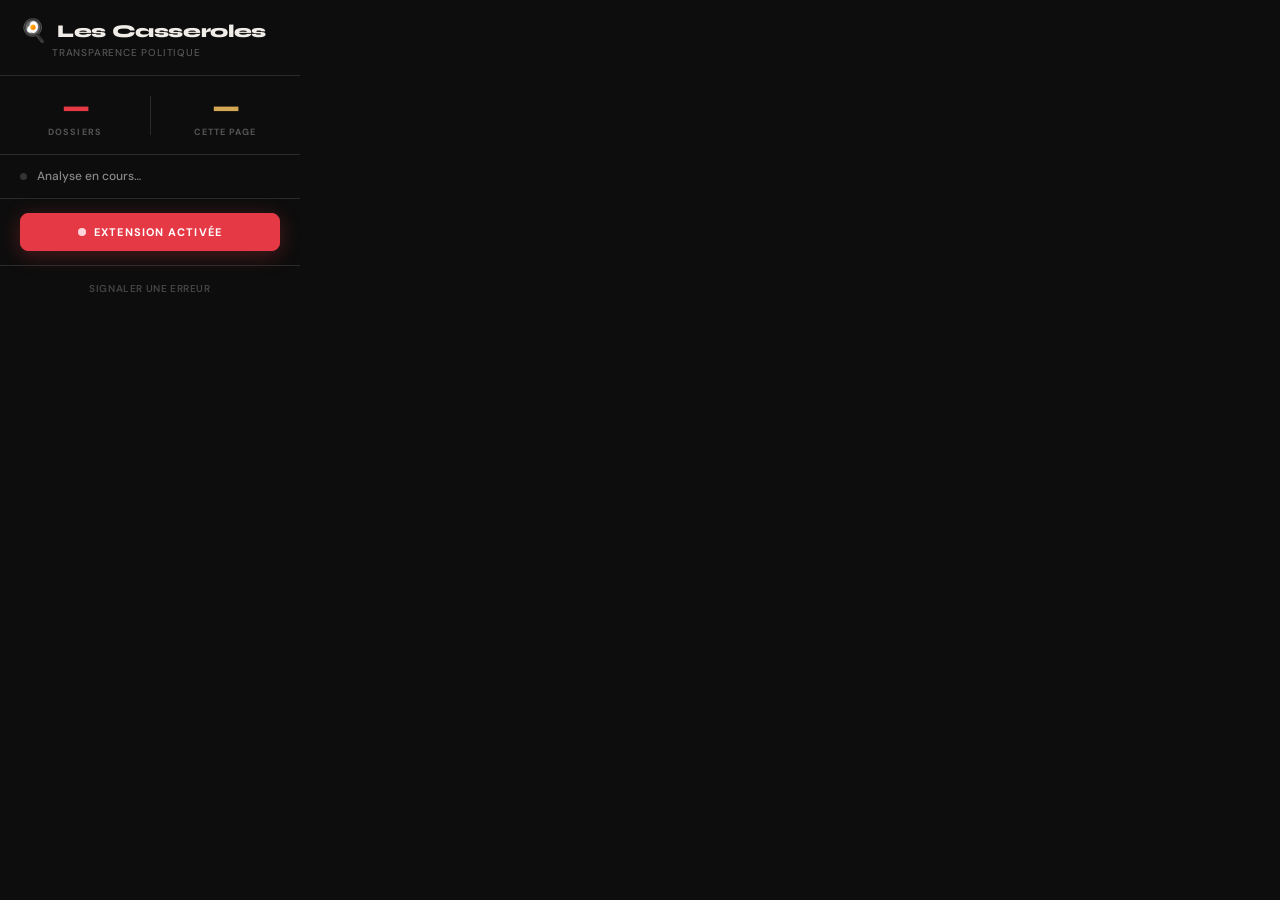
==== popup.html @ ad29b424 "feat: Les Casseroles v2.0 — refonte UI dark/satirique + popup + remote-ready" ====
<!DOCTYPE html>
<html lang="fr">
<head>
    <meta charset="UTF-8">
    <title>Les Casseroles</title>
    <link href="https://fonts.googleapis.com/css2?family=Syne:wght@700;800&family=Libre+Bodoni:wght@700&family=DM+Sans:wght@400;500;700&display=swap" rel="stylesheet">
    <style>
        *, *::before, *::after { margin: 0; padding: 0; box-sizing: border-box; }

        body {
            width: 300px;
            background: #0D0D0D;
            font-family: 'DM Sans', sans-serif;
            color: #F0EDE8;
        }

        /* Header */
        .header {
            padding: 20px 20px 16px;
            border-bottom: 1px solid #2A2A2A;
        }

        .logo-row {
            display: flex;
            align-items: center;
            gap: 10px;
            margin-bottom: 4px;
        }

        .logo-icon {
            font-size: 22px;
            line-height: 1;
        }

        .logo-text {
            font-family: 'Syne', sans-serif;
            font-size: 18px;
            font-weight: 800;
            letter-spacing: -0.02em;
            color: #F0EDE8;
            line-height: 1;
        }

        .tagline {
            font-size: 10px;
            font-weight: 500;
            letter-spacing: 0.08em;
            text-transform: uppercase;
            color: #555;
            padding-left: 32px;
        }

        /* Stats — 21st.dev: animated counter */
        .stats {
            display: flex;
            border-bottom: 1px solid #2A2A2A;
        }

        .stat {
            flex: 1;
            padding: 16px 20px;
            text-align: center;
            position: relative;
        }

        .stat + .stat::before {
            content: '';
            position: absolute;
            left: 0; top: 25%; bottom: 25%;
            width: 1px;
            background: #2A2A2A;
        }

        .stat-number {
            font-family: 'Syne', sans-serif;
            font-size: 30px;
            font-weight: 800;
            color: #E63946;
            letter-spacing: -0.04em;
            line-height: 1;
            display: block;
        }

        .stat-number.secondary { color: #D4A853; }

        .stat-label {
            font-size: 9px;
            font-weight: 700;
            letter-spacing: 0.12em;
            text-transform: uppercase;
            color: #555;
            margin-top: 4px;
            display: block;
        }

        /* Statut page courante */
        .page-status {
            padding: 12px 20px;
            border-bottom: 1px solid #2A2A2A;
            display: flex;
            align-items: center;
            gap: 10px;
            min-height: 44px;
        }

        .page-dot {
            width: 7px;
            height: 7px;
            border-radius: 50%;
            background: #E63946;
            flex-shrink: 0;
            box-shadow: 0 0 6px rgba(230, 57, 70, 0.5);
            animation: casseroles-pulse 2s ease infinite;
        }

        .page-dot.inactive {
            background: #333;
            box-shadow: none;
            animation: none;
        }

        @keyframes casseroles-pulse {
            0%, 100% { opacity: 1; }
            50%       { opacity: 0.4; }
        }

        .page-text {
            font-size: 12px;
            font-weight: 500;
            color: #888;
            line-height: 1.35;
        }

        .page-text strong { color: #F0EDE8; font-weight: 700; }

        /* Toggle */
        .toggle-section {
            padding: 14px 20px;
            border-bottom: 1px solid #2A2A2A;
        }

        .toggle-btn {
            width: 100%;
            padding: 11px 16px;
            border-radius: 8px;
            border: 1px solid transparent;
            font-family: 'DM Sans', sans-serif;
            font-size: 11px;
            font-weight: 700;
            letter-spacing: 0.1em;
            text-transform: uppercase;
            cursor: pointer;
            transition: all 0.15s ease;
            display: flex;
            align-items: center;
            justify-content: center;
            gap: 8px;
        }

        .toggle-btn.on {
            background: #E63946;
            color: #fff;
            border-color: #E63946;
            box-shadow: 0 4px 20px rgba(230, 57, 70, 0.3);
        }

        .toggle-btn.on:hover {
            background: #d42f3c;
            box-shadow: 0 4px 24px rgba(230, 57, 70, 0.45);
        }

        .toggle-btn.off {
            background: transparent;
            color: #555;
            border-color: #2A2A2A;
        }

        .toggle-btn.off:hover { border-color: #444; color: #888; }

        .toggle-indicator {
            width: 8px;
            height: 8px;
            border-radius: 50%;
            background: currentColor;
            flex-shrink: 0;
            opacity: 0.8;
        }

        /* Footer */
        .footer {
            padding: 10px 20px;
            text-align: center;
        }

        .footer a {
            font-size: 10px;
            font-weight: 600;
            letter-spacing: 0.06em;
            text-transform: uppercase;
            color: #444;
            text-decoration: none;
            transition: color 0.15s;
        }

        .footer a:hover { color: #E63946; }
    </style>
</head>
<body>
    <div class="header">
        <div class="logo-row">
            <span class="logo-icon">🍳</span>
            <span class="logo-text">Les Casseroles</span>
        </div>
        <div class="tagline">Transparence politique</div>
    </div>

    <div class="stats">
        <div class="stat">
            <span class="stat-number" id="stat-politicians">—</span>
            <span class="stat-label">Dossiers</span>
        </div>
        <div class="stat">
            <span class="stat-number secondary" id="stat-page">—</span>
            <span class="stat-label">Cette page</span>
        </div>
    </div>

    <div class="page-status">
        <div class="page-dot inactive" id="page-dot"></div>
        <div class="page-text" id="page-text">Analyse en cours…</div>
    </div>

    <div class="toggle-section">
        <button class="toggle-btn on" id="toggle-btn">
            <span class="toggle-indicator"></span>
            <span id="toggle-label">Extension activée</span>
        </button>
    </div>

    <div class="footer">
        <a href="mailto:lcasseroles@gmail.com">Signaler une erreur</a>
    </div>

    <script src="popup.js"></script>
</body>
</html>
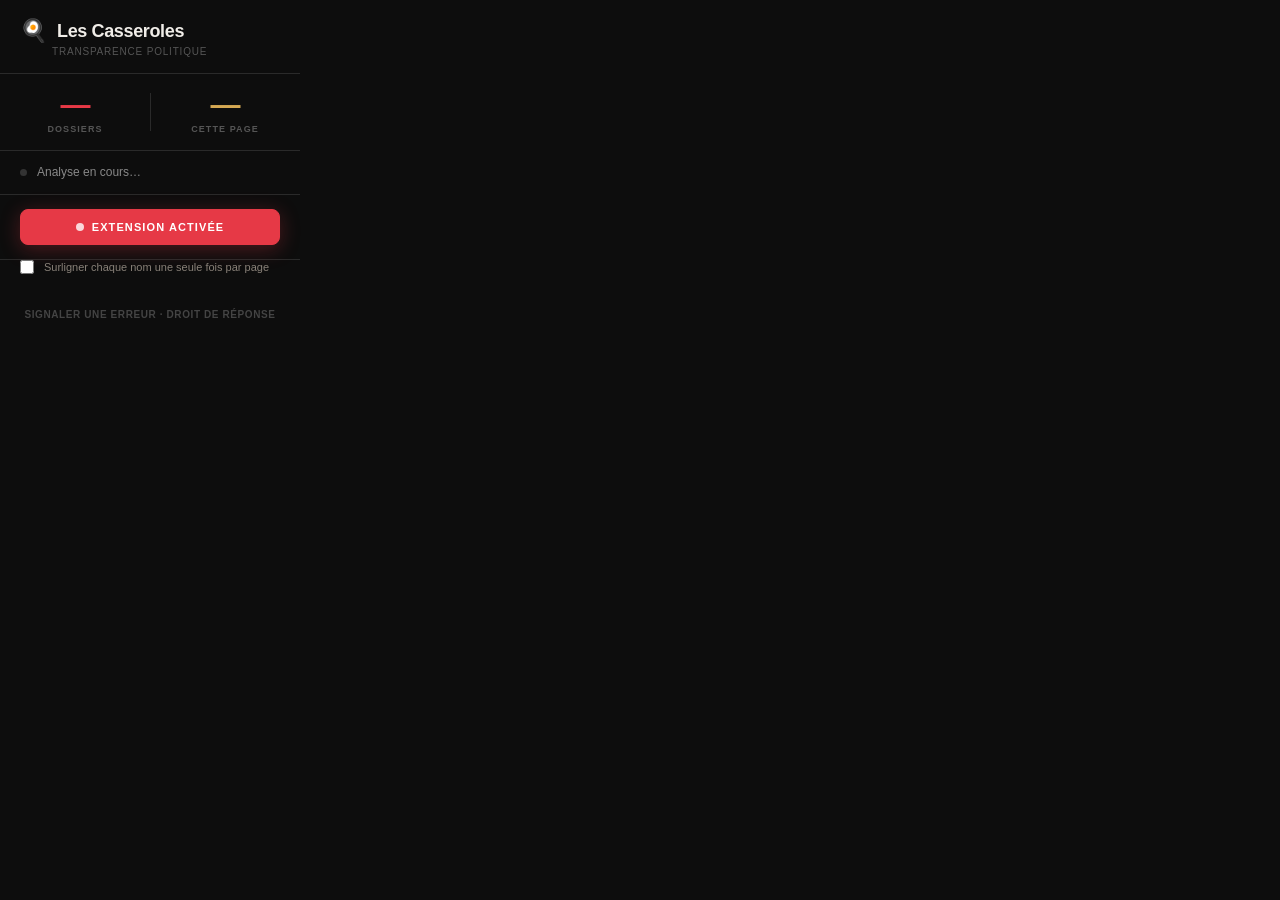
==== commit 0062b3fa: "fix(extension)!: modularize, Shadow DOM UI, XSS fix, evidence-based display - split content.js into " ====
--- a/popup.html
+++ b/popup.html
@@ -3,14 +3,14 @@
 <head>
     <meta charset="UTF-8">
     <title>Les Casseroles</title>
-    <link href="https://fonts.googleapis.com/css2?family=Syne:wght@700;800&family=Libre+Bodoni:wght@700&family=DM+Sans:wght@400;500;700&display=swap" rel="stylesheet">
+    <link href="fonts-ext.css" rel="stylesheet">
     <style>
         *, *::before, *::after { margin: 0; padding: 0; box-sizing: border-box; }
 
         body {
             width: 300px;
             background: #0D0D0D;
-            font-family: 'DM Sans', sans-serif;
+            font-family: 'Casseroles DM Sans', sans-serif;
             color: #F0EDE8;
         }
 
@@ -33,7 +33,7 @@
         }
 
         .logo-text {
-            font-family: 'Syne', sans-serif;
+            font-family: 'Casseroles Syne', sans-serif;
             font-size: 18px;
             font-weight: 800;
             letter-spacing: -0.02em;
@@ -72,7 +72,7 @@
         }
 
         .stat-number {
-            font-family: 'Syne', sans-serif;
+            font-family: 'Casseroles Syne', sans-serif;
             font-size: 30px;
             font-weight: 800;
             color: #E63946;
@@ -144,7 +144,7 @@
             padding: 11px 16px;
             border-radius: 8px;
             border: 1px solid transparent;
-            font-family: 'DM Sans', sans-serif;
+            font-family: 'Casseroles DM Sans', sans-serif;
             font-size: 11px;
             font-weight: 700;
             letter-spacing: 0.1em;
@@ -185,6 +185,11 @@
             flex-shrink: 0;
             opacity: 0.8;
         }
+
+        .option-row { display: flex; align-items: center; gap: 10px; padding: 0 20px 14px; cursor: pointer;
+            font-size: 11px; color: #888078; font-weight: 500; }
+        .option-row input { accent-color: #E63946; width: 14px; height: 14px; }
+        .freshness { padding: 0 20px 6px; font-size: 10px; color: #555; text-align: center; letter-spacing: .04em; }
 
         /* Footer */
         .footer {
@@ -237,8 +242,14 @@
         </button>
     </div>
 
+    <label class="option-row" for="first-only">
+        <input type="checkbox" id="first-only">
+        <span>Surligner chaque nom une seule fois par page</span>
+    </label>
+    <div class="freshness" id="freshness"></div>
+
     <div class="footer">
-        <a href="mailto:lcasseroles@gmail.com">Signaler une erreur</a>
+        <a href="https://github.com/tponscr-debug/les-casseroles/issues/new" target="_blank" rel="noopener noreferrer">Signaler une erreur · droit de réponse</a>
     </div>
 
     <script src="popup.js"></script>
--- a/fonts-ext.css
+++ b/fonts-ext.css
@@ -0,0 +1,121 @@
+/* Les Casseroles — polices embarquées (OFL). Noms uniques : ne jamais écraser les polices du site hôte. */
+/* latin-ext */
+@font-face {
+  font-family: 'Casseroles DM Sans';
+  font-style: normal;
+  font-weight: 400;
+  font-display: swap;
+  src: url(fonts/dm-sans-latin-ext.woff2) format('woff2');
+  unicode-range: U+0100-02BA, U+02BD-02C5, U+02C7-02CC, U+02CE-02D7, U+02DD-02FF, U+0304, U+0308, U+0329, U+1D00-1DBF, U+1E00-1E9F, U+1EF2-1EFF, U+2020, U+20A0-20AB, U+20AD-20C4, U+2113, U+2C60-2C7F, U+A720-A7FF;
+  font-display: swap;
+}
+/* latin */
+@font-face {
+  font-family: 'Casseroles DM Sans';
+  font-style: normal;
+  font-weight: 400;
+  font-display: swap;
+  src: url(fonts/dm-sans-latin.woff2) format('woff2');
+  unicode-range: U+0000-00FF, U+0131, U+0152-0153, U+02BB-02BC, U+02C6, U+02DA, U+02DC, U+0304, U+0308, U+0329, U+2000-206F, U+20AC, U+2122, U+2191, U+2193, U+2212, U+2215, U+FEFF, U+FFFD;
+  font-display: swap;
+}
+/* latin-ext */
+@font-face {
+  font-family: 'Casseroles DM Sans';
+  font-style: normal;
+  font-weight: 500;
+  font-display: swap;
+  src: url(fonts/dm-sans-latin-ext.woff2) format('woff2');
+  unicode-range: U+0100-02BA, U+02BD-02C5, U+02C7-02CC, U+02CE-02D7, U+02DD-02FF, U+0304, U+0308, U+0329, U+1D00-1DBF, U+1E00-1E9F, U+1EF2-1EFF, U+2020, U+20A0-20AB, U+20AD-20C4, U+2113, U+2C60-2C7F, U+A720-A7FF;
+  font-display: swap;
+}
+/* latin */
+@font-face {
+  font-family: 'Casseroles DM Sans';
+  font-style: normal;
+  font-weight: 500;
+  font-display: swap;
+  src: url(fonts/dm-sans-latin.woff2) format('woff2');
+  unicode-range: U+0000-00FF, U+0131, U+0152-0153, U+02BB-02BC, U+02C6, U+02DA, U+02DC, U+0304, U+0308, U+0329, U+2000-206F, U+20AC, U+2122, U+2191, U+2193, U+2212, U+2215, U+FEFF, U+FFFD;
+  font-display: swap;
+}
+/* latin-ext */
+@font-face {
+  font-family: 'Casseroles DM Sans';
+  font-style: normal;
+  font-weight: 700;
+  font-display: swap;
+  src: url(fonts/dm-sans-latin-ext.woff2) format('woff2');
+  unicode-range: U+0100-02BA, U+02BD-02C5, U+02C7-02CC, U+02CE-02D7, U+02DD-02FF, U+0304, U+0308, U+0329, U+1D00-1DBF, U+1E00-1E9F, U+1EF2-1EFF, U+2020, U+20A0-20AB, U+20AD-20C4, U+2113, U+2C60-2C7F, U+A720-A7FF;
+  font-display: swap;
+}
+/* latin */
+@font-face {
+  font-family: 'Casseroles DM Sans';
+  font-style: normal;
+  font-weight: 700;
+  font-display: swap;
+  src: url(fonts/dm-sans-latin.woff2) format('woff2');
+  unicode-range: U+0000-00FF, U+0131, U+0152-0153, U+02BB-02BC, U+02C6, U+02DA, U+02DC, U+0304, U+0308, U+0329, U+2000-206F, U+20AC, U+2122, U+2191, U+2193, U+2212, U+2215, U+FEFF, U+FFFD;
+  font-display: swap;
+}
+/* latin-ext */
+@font-face {
+  font-family: 'Casseroles Bodoni';
+  font-style: normal;
+  font-weight: 700;
+  font-display: swap;
+  src: url(fonts/libre-bodoni-latin-ext.woff2) format('woff2');
+  unicode-range: U+0100-02BA, U+02BD-02C5, U+02C7-02CC, U+02CE-02D7, U+02DD-02FF, U+0304, U+0308, U+0329, U+1D00-1DBF, U+1E00-1E9F, U+1EF2-1EFF, U+2020, U+20A0-20AB, U+20AD-20C4, U+2113, U+2C60-2C7F, U+A720-A7FF;
+  font-display: swap;
+}
+/* latin */
+@font-face {
+  font-family: 'Casseroles Bodoni';
+  font-style: normal;
+  font-weight: 700;
+  font-display: swap;
+  src: url(fonts/libre-bodoni-latin.woff2) format('woff2');
+  unicode-range: U+0000-00FF, U+0131, U+0152-0153, U+02BB-02BC, U+02C6, U+02DA, U+02DC, U+0304, U+0308, U+0329, U+2000-206F, U+20AC, U+2122, U+2191, U+2193, U+2212, U+2215, U+FEFF, U+FFFD;
+  font-display: swap;
+}
+/* latin-ext */
+@font-face {
+  font-family: 'Casseroles Syne';
+  font-style: normal;
+  font-weight: 700;
+  font-display: swap;
+  src: url(fonts/syne-latin-ext.woff2) format('woff2');
+  unicode-range: U+0100-02BA, U+02BD-02C5, U+02C7-02CC, U+02CE-02D7, U+02DD-02FF, U+0304, U+0308, U+0329, U+1D00-1DBF, U+1E00-1E9F, U+1EF2-1EFF, U+2020, U+20A0-20AB, U+20AD-20C4, U+2113, U+2C60-2C7F, U+A720-A7FF;
+  font-display: swap;
+}
+/* latin */
+@font-face {
+  font-family: 'Casseroles Syne';
+  font-style: normal;
+  font-weight: 700;
+  font-display: swap;
+  src: url(fonts/syne-latin.woff2) format('woff2');
+  unicode-range: U+0000-00FF, U+0131, U+0152-0153, U+02BB-02BC, U+02C6, U+02DA, U+02DC, U+0304, U+0308, U+0329, U+2000-206F, U+20AC, U+2122, U+2191, U+2193, U+2212, U+2215, U+FEFF, U+FFFD;
+  font-display: swap;
+}
+/* latin-ext */
+@font-face {
+  font-family: 'Casseroles Syne';
+  font-style: normal;
+  font-weight: 800;
+  font-display: swap;
+  src: url(fonts/syne-latin-ext.woff2) format('woff2');
+  unicode-range: U+0100-02BA, U+02BD-02C5, U+02C7-02CC, U+02CE-02D7, U+02DD-02FF, U+0304, U+0308, U+0329, U+1D00-1DBF, U+1E00-1E9F, U+1EF2-1EFF, U+2020, U+20A0-20AB, U+20AD-20C4, U+2113, U+2C60-2C7F, U+A720-A7FF;
+  font-display: swap;
+}
+/* latin */
+@font-face {
+  font-family: 'Casseroles Syne';
+  font-style: normal;
+  font-weight: 800;
+  font-display: swap;
+  src: url(fonts/syne-latin.woff2) format('woff2');
+  unicode-range: U+0000-00FF, U+0131, U+0152-0153, U+02BB-02BC, U+02C6, U+02DA, U+02DC, U+0304, U+0308, U+0329, U+2000-206F, U+20AC, U+2122, U+2191, U+2193, U+2212, U+2215, U+FEFF, U+FFFD;
+  font-display: swap;
+}
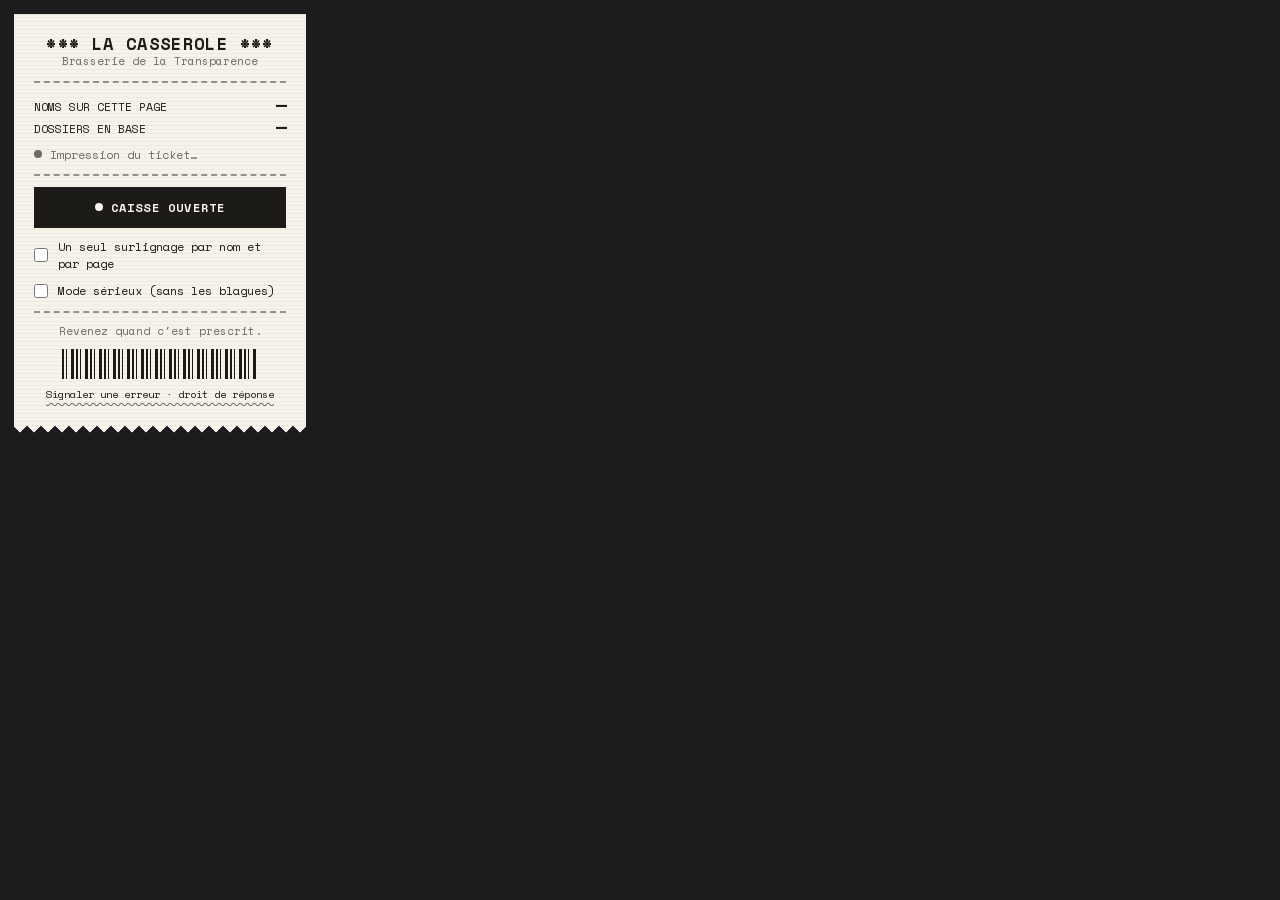
==== commit 522686fa: "feat(ui): "L'Addition" art direction — receipt-style dossier, bubble and popup - dossier rendered as" ====
--- a/popup.html
+++ b/popup.html
@@ -3,255 +3,28 @@
 <head>
     <meta charset="UTF-8">
     <title>Les Casseroles</title>
-    <link href="fonts-ext.css" rel="stylesheet">
-    <style>
-        *, *::before, *::after { margin: 0; padding: 0; box-sizing: border-box; }
-
-        body {
-            width: 300px;
-            background: #0D0D0D;
-            font-family: 'Casseroles DM Sans', sans-serif;
-            color: #F0EDE8;
-        }
-
-        /* Header */
-        .header {
-            padding: 20px 20px 16px;
-            border-bottom: 1px solid #2A2A2A;
-        }
-
-        .logo-row {
-            display: flex;
-            align-items: center;
-            gap: 10px;
-            margin-bottom: 4px;
-        }
-
-        .logo-icon {
-            font-size: 22px;
-            line-height: 1;
-        }
-
-        .logo-text {
-            font-family: 'Casseroles Syne', sans-serif;
-            font-size: 18px;
-            font-weight: 800;
-            letter-spacing: -0.02em;
-            color: #F0EDE8;
-            line-height: 1;
-        }
-
-        .tagline {
-            font-size: 10px;
-            font-weight: 500;
-            letter-spacing: 0.08em;
-            text-transform: uppercase;
-            color: #555;
-            padding-left: 32px;
-        }
-
-        /* Stats — 21st.dev: animated counter */
-        .stats {
-            display: flex;
-            border-bottom: 1px solid #2A2A2A;
-        }
-
-        .stat {
-            flex: 1;
-            padding: 16px 20px;
-            text-align: center;
-            position: relative;
-        }
-
-        .stat + .stat::before {
-            content: '';
-            position: absolute;
-            left: 0; top: 25%; bottom: 25%;
-            width: 1px;
-            background: #2A2A2A;
-        }
-
-        .stat-number {
-            font-family: 'Casseroles Syne', sans-serif;
-            font-size: 30px;
-            font-weight: 800;
-            color: #E63946;
-            letter-spacing: -0.04em;
-            line-height: 1;
-            display: block;
-        }
-
-        .stat-number.secondary { color: #D4A853; }
-
-        .stat-label {
-            font-size: 9px;
-            font-weight: 700;
-            letter-spacing: 0.12em;
-            text-transform: uppercase;
-            color: #555;
-            margin-top: 4px;
-            display: block;
-        }
-
-        /* Statut page courante */
-        .page-status {
-            padding: 12px 20px;
-            border-bottom: 1px solid #2A2A2A;
-            display: flex;
-            align-items: center;
-            gap: 10px;
-            min-height: 44px;
-        }
-
-        .page-dot {
-            width: 7px;
-            height: 7px;
-            border-radius: 50%;
-            background: #E63946;
-            flex-shrink: 0;
-            box-shadow: 0 0 6px rgba(230, 57, 70, 0.5);
-            animation: casseroles-pulse 2s ease infinite;
-        }
-
-        .page-dot.inactive {
-            background: #333;
-            box-shadow: none;
-            animation: none;
-        }
-
-        @keyframes casseroles-pulse {
-            0%, 100% { opacity: 1; }
-            50%       { opacity: 0.4; }
-        }
-
-        .page-text {
-            font-size: 12px;
-            font-weight: 500;
-            color: #888;
-            line-height: 1.35;
-        }
-
-        .page-text strong { color: #F0EDE8; font-weight: 700; }
-
-        /* Toggle */
-        .toggle-section {
-            padding: 14px 20px;
-            border-bottom: 1px solid #2A2A2A;
-        }
-
-        .toggle-btn {
-            width: 100%;
-            padding: 11px 16px;
-            border-radius: 8px;
-            border: 1px solid transparent;
-            font-family: 'Casseroles DM Sans', sans-serif;
-            font-size: 11px;
-            font-weight: 700;
-            letter-spacing: 0.1em;
-            text-transform: uppercase;
-            cursor: pointer;
-            transition: all 0.15s ease;
-            display: flex;
-            align-items: center;
-            justify-content: center;
-            gap: 8px;
-        }
-
-        .toggle-btn.on {
-            background: #E63946;
-            color: #fff;
-            border-color: #E63946;
-            box-shadow: 0 4px 20px rgba(230, 57, 70, 0.3);
-        }
-
-        .toggle-btn.on:hover {
-            background: #d42f3c;
-            box-shadow: 0 4px 24px rgba(230, 57, 70, 0.45);
-        }
-
-        .toggle-btn.off {
-            background: transparent;
-            color: #555;
-            border-color: #2A2A2A;
-        }
-
-        .toggle-btn.off:hover { border-color: #444; color: #888; }
-
-        .toggle-indicator {
-            width: 8px;
-            height: 8px;
-            border-radius: 50%;
-            background: currentColor;
-            flex-shrink: 0;
-            opacity: 0.8;
-        }
-
-        .option-row { display: flex; align-items: center; gap: 10px; padding: 0 20px 14px; cursor: pointer;
-            font-size: 11px; color: #888078; font-weight: 500; }
-        .option-row input { accent-color: #E63946; width: 14px; height: 14px; }
-        .freshness { padding: 0 20px 6px; font-size: 10px; color: #555; text-align: center; letter-spacing: .04em; }
-
-        /* Footer */
-        .footer {
-            padding: 10px 20px;
-            text-align: center;
-        }
-
-        .footer a {
-            font-size: 10px;
-            font-weight: 600;
-            letter-spacing: 0.06em;
-            text-transform: uppercase;
-            color: #444;
-            text-decoration: none;
-            transition: color 0.15s;
-        }
-
-        .footer a:hover { color: #E63946; }
-    </style>
+    <link rel="stylesheet" href="fonts-ext.css">
+    <link rel="stylesheet" href="popup.css">
 </head>
 <body>
-    <div class="header">
-        <div class="logo-row">
-            <span class="logo-icon">🍳</span>
-            <span class="logo-text">Les Casseroles</span>
-        </div>
-        <div class="tagline">Transparence politique</div>
-    </div>
-
-    <div class="stats">
-        <div class="stat">
-            <span class="stat-number" id="stat-politicians">—</span>
-            <span class="stat-label">Dossiers</span>
-        </div>
-        <div class="stat">
-            <span class="stat-number secondary" id="stat-page">—</span>
-            <span class="stat-label">Cette page</span>
-        </div>
-    </div>
-
-    <div class="page-status">
-        <div class="page-dot inactive" id="page-dot"></div>
-        <div class="page-text" id="page-text">Analyse en cours…</div>
-    </div>
-
-    <div class="toggle-section">
-        <button class="toggle-btn on" id="toggle-btn">
-            <span class="toggle-indicator"></span>
-            <span id="toggle-label">Extension activée</span>
-        </button>
-    </div>
-
-    <label class="option-row" for="first-only">
-        <input type="checkbox" id="first-only">
-        <span>Surligner chaque nom une seule fois par page</span>
-    </label>
-    <div class="freshness" id="freshness"></div>
-
-    <div class="footer">
-        <a href="https://github.com/tponscr-debug/les-casseroles/issues/new" target="_blank" rel="noopener noreferrer">Signaler une erreur · droit de réponse</a>
-    </div>
-
+    <main class="ticket">
+        <div class="c brand" id="brand">*** LA CASSEROLE ***</div>
+        <div class="c meta" id="sub">Brasserie de la Transparence</div>
+        <hr>
+        <div class="row"><span id="lbl-page">NOMS SUR CETTE PAGE</span><b id="stat-page">—</b></div>
+        <div class="row"><span id="lbl-total">DOSSIERS EN BASE</span><b id="stat-politicians">—</b></div>
+        <p class="status"><span class="dot inactive" id="page-dot"></span><span id="page-text">Impression du ticket…</span></p>
+        <hr>
+        <button class="toggle-btn on" id="toggle-btn"><span class="toggle-indicator"></span><span id="toggle-label">Caisse ouverte</span></button>
+        <label class="opt" for="first-only"><input type="checkbox" id="first-only"><span>Un seul surlignage par nom et par page</span></label>
+        <label class="opt" for="serious-mode"><input type="checkbox" id="serious-mode"><span>Mode sérieux (sans les blagues)</span></label>
+        <hr>
+        <div class="c meta" id="thanks">Revenez quand c'est prescrit.</div>
+        <div class="c meta" id="freshness"></div>
+        <div class="barcode" aria-hidden="true"></div>
+        <div class="c reply"><a href="https://github.com/tponscr-debug/les-casseroles/issues/new" target="_blank" rel="noopener noreferrer">Signaler une erreur · droit de réponse</a></div>
+    </main>
+    <script src="js/copy.js"></script>
     <script src="popup.js"></script>
 </body>
 </html>
--- a/fonts-ext.css
+++ b/fonts-ext.css
@@ -1,121 +1,41 @@
-/* Les Casseroles — polices embarquées (OFL). Noms uniques : ne jamais écraser les polices du site hôte. */
-/* latin-ext */
+/* Les Casseroles — Space Mono embarquée (OFL). Nom unique : ne jamais écraser les polices du site hôte. */
+/* latin-ext 400 */
 @font-face {
-  font-family: 'Casseroles DM Sans';
+  font-family: 'Casseroles Mono';
   font-style: normal;
   font-weight: 400;
   font-display: swap;
-  src: url(fonts/dm-sans-latin-ext.woff2) format('woff2');
+  src: url(fonts/space-mono-400-latin-ext.woff2) format('woff2');
   unicode-range: U+0100-02BA, U+02BD-02C5, U+02C7-02CC, U+02CE-02D7, U+02DD-02FF, U+0304, U+0308, U+0329, U+1D00-1DBF, U+1E00-1E9F, U+1EF2-1EFF, U+2020, U+20A0-20AB, U+20AD-20C4, U+2113, U+2C60-2C7F, U+A720-A7FF;
   font-display: swap;
 }
-/* latin */
+/* latin 400 */
 @font-face {
-  font-family: 'Casseroles DM Sans';
+  font-family: 'Casseroles Mono';
   font-style: normal;
   font-weight: 400;
   font-display: swap;
-  src: url(fonts/dm-sans-latin.woff2) format('woff2');
+  src: url(fonts/space-mono-400-latin.woff2) format('woff2');
   unicode-range: U+0000-00FF, U+0131, U+0152-0153, U+02BB-02BC, U+02C6, U+02DA, U+02DC, U+0304, U+0308, U+0329, U+2000-206F, U+20AC, U+2122, U+2191, U+2193, U+2212, U+2215, U+FEFF, U+FFFD;
   font-display: swap;
 }
-/* latin-ext */
+/* latin-ext 700 */
 @font-face {
-  font-family: 'Casseroles DM Sans';
+  font-family: 'Casseroles Mono';
   font-style: normal;
-  font-weight: 500;
+  font-weight: 700;
   font-display: swap;
-  src: url(fonts/dm-sans-latin-ext.woff2) format('woff2');
+  src: url(fonts/space-mono-700-latin-ext.woff2) format('woff2');
   unicode-range: U+0100-02BA, U+02BD-02C5, U+02C7-02CC, U+02CE-02D7, U+02DD-02FF, U+0304, U+0308, U+0329, U+1D00-1DBF, U+1E00-1E9F, U+1EF2-1EFF, U+2020, U+20A0-20AB, U+20AD-20C4, U+2113, U+2C60-2C7F, U+A720-A7FF;
   font-display: swap;
 }
-/* latin */
+/* latin 700 */
 @font-face {
-  font-family: 'Casseroles DM Sans';
+  font-family: 'Casseroles Mono';
   font-style: normal;
-  font-weight: 500;
+  font-weight: 700;
   font-display: swap;
-  src: url(fonts/dm-sans-latin.woff2) format('woff2');
+  src: url(fonts/space-mono-700-latin.woff2) format('woff2');
   unicode-range: U+0000-00FF, U+0131, U+0152-0153, U+02BB-02BC, U+02C6, U+02DA, U+02DC, U+0304, U+0308, U+0329, U+2000-206F, U+20AC, U+2122, U+2191, U+2193, U+2212, U+2215, U+FEFF, U+FFFD;
   font-display: swap;
 }
-/* latin-ext */
-@font-face {
-  font-family: 'Casseroles DM Sans';
-  font-style: normal;
-  font-weight: 700;
-  font-display: swap;
-  src: url(fonts/dm-sans-latin-ext.woff2) format('woff2');
-  unicode-range: U+0100-02BA, U+02BD-02C5, U+02C7-02CC, U+02CE-02D7, U+02DD-02FF, U+0304, U+0308, U+0329, U+1D00-1DBF, U+1E00-1E9F, U+1EF2-1EFF, U+2020, U+20A0-20AB, U+20AD-20C4, U+2113, U+2C60-2C7F, U+A720-A7FF;
-  font-display: swap;
-}
-/* latin */
-@font-face {
-  font-family: 'Casseroles DM Sans';
-  font-style: normal;
-  font-weight: 700;
-  font-display: swap;
-  src: url(fonts/dm-sans-latin.woff2) format('woff2');
-  unicode-range: U+0000-00FF, U+0131, U+0152-0153, U+02BB-02BC, U+02C6, U+02DA, U+02DC, U+0304, U+0308, U+0329, U+2000-206F, U+20AC, U+2122, U+2191, U+2193, U+2212, U+2215, U+FEFF, U+FFFD;
-  font-display: swap;
-}
-/* latin-ext */
-@font-face {
-  font-family: 'Casseroles Bodoni';
-  font-style: normal;
-  font-weight: 700;
-  font-display: swap;
-  src: url(fonts/libre-bodoni-latin-ext.woff2) format('woff2');
-  unicode-range: U+0100-02BA, U+02BD-02C5, U+02C7-02CC, U+02CE-02D7, U+02DD-02FF, U+0304, U+0308, U+0329, U+1D00-1DBF, U+1E00-1E9F, U+1EF2-1EFF, U+2020, U+20A0-20AB, U+20AD-20C4, U+2113, U+2C60-2C7F, U+A720-A7FF;
-  font-display: swap;
-}
-/* latin */
-@font-face {
-  font-family: 'Casseroles Bodoni';
-  font-style: normal;
-  font-weight: 700;
-  font-display: swap;
-  src: url(fonts/libre-bodoni-latin.woff2) format('woff2');
-  unicode-range: U+0000-00FF, U+0131, U+0152-0153, U+02BB-02BC, U+02C6, U+02DA, U+02DC, U+0304, U+0308, U+0329, U+2000-206F, U+20AC, U+2122, U+2191, U+2193, U+2212, U+2215, U+FEFF, U+FFFD;
-  font-display: swap;
-}
-/* latin-ext */
-@font-face {
-  font-family: 'Casseroles Syne';
-  font-style: normal;
-  font-weight: 700;
-  font-display: swap;
-  src: url(fonts/syne-latin-ext.woff2) format('woff2');
-  unicode-range: U+0100-02BA, U+02BD-02C5, U+02C7-02CC, U+02CE-02D7, U+02DD-02FF, U+0304, U+0308, U+0329, U+1D00-1DBF, U+1E00-1E9F, U+1EF2-1EFF, U+2020, U+20A0-20AB, U+20AD-20C4, U+2113, U+2C60-2C7F, U+A720-A7FF;
-  font-display: swap;
-}
-/* latin */
-@font-face {
-  font-family: 'Casseroles Syne';
-  font-style: normal;
-  font-weight: 700;
-  font-display: swap;
-  src: url(fonts/syne-latin.woff2) format('woff2');
-  unicode-range: U+0000-00FF, U+0131, U+0152-0153, U+02BB-02BC, U+02C6, U+02DA, U+02DC, U+0304, U+0308, U+0329, U+2000-206F, U+20AC, U+2122, U+2191, U+2193, U+2212, U+2215, U+FEFF, U+FFFD;
-  font-display: swap;
-}
-/* latin-ext */
-@font-face {
-  font-family: 'Casseroles Syne';
-  font-style: normal;
-  font-weight: 800;
-  font-display: swap;
-  src: url(fonts/syne-latin-ext.woff2) format('woff2');
-  unicode-range: U+0100-02BA, U+02BD-02C5, U+02C7-02CC, U+02CE-02D7, U+02DD-02FF, U+0304, U+0308, U+0329, U+1D00-1DBF, U+1E00-1E9F, U+1EF2-1EFF, U+2020, U+20A0-20AB, U+20AD-20C4, U+2113, U+2C60-2C7F, U+A720-A7FF;
-  font-display: swap;
-}
-/* latin */
-@font-face {
-  font-family: 'Casseroles Syne';
-  font-style: normal;
-  font-weight: 800;
-  font-display: swap;
-  src: url(fonts/syne-latin.woff2) format('woff2');
-  unicode-range: U+0000-00FF, U+0131, U+0152-0153, U+02BB-02BC, U+02C6, U+02DA, U+02DC, U+0304, U+0308, U+0329, U+2000-206F, U+20AC, U+2122, U+2191, U+2193, U+2212, U+2215, U+FEFF, U+FFFD;
-  font-display: swap;
-}
--- a/popup.css
+++ b/popup.css
@@ -0,0 +1,29 @@
+/* Les Casseroles — popup : un mini-ticket. */
+* { box-sizing: border-box; margin: 0; padding: 0; }
+:root { --paper: #F6F3EA; --ink: #1D1B17; --fade: #6F6A5F; --stamp: #C8281E; --ok: #1E6B35; --mono: 'Casseroles Mono', 'SF Mono', Menlo, Consolas, monospace; }
+body { width: 320px; background: #1C1C1F; padding: 14px 14px 18px; font: 12.5px/1.5 var(--mono); }
+.ticket {
+    padding: 20px 20px 30px; color: var(--ink);
+    background: repeating-linear-gradient(0deg, #0000 0 3px, #00000009 3px 4px), var(--paper);
+    -webkit-mask: conic-gradient(from -45deg at bottom, #0000, #000 1deg 89deg, #0000 90deg) 50% / 14px 100%;
+            mask: conic-gradient(from -45deg at bottom, #0000, #000 1deg 89deg, #0000 90deg) 50% / 14px 100%;
+}
+.c { text-align: center; }
+.brand { font: 700 17px/1.2 var(--mono); letter-spacing: 0.08em; }
+.meta { color: var(--fade); font-size: 11px; line-height: 1.45; }
+hr { border: 0; border-top: 2px dashed var(--fade); margin: 11px 0; opacity: 0.7; }
+.row { display: flex; justify-content: space-between; align-items: baseline; gap: 10px; font-size: 11.5px; }
+.row b { font: 700 18px/1.2 var(--mono); }
+.status { display: flex; align-items: center; gap: 8px; margin-top: 8px; font-size: 11.5px; color: var(--fade); }
+.dot { width: 8px; height: 8px; border-radius: 50%; background: var(--ok); flex-shrink: 0; }
+.dot.inactive { background: var(--fade); }
+.toggle-btn { width: 100%; display: flex; align-items: center; justify-content: center; gap: 8px; padding: 10px; border: 2px solid var(--ink); background: var(--ink); color: var(--paper); font: 700 12px var(--mono); letter-spacing: 0.1em; text-transform: uppercase; cursor: pointer; }
+.toggle-btn.off { background: transparent; color: var(--ink); border-style: dashed; }
+.toggle-btn:hover { background: var(--stamp); border-color: var(--stamp); color: #fff; }
+.toggle-btn:focus-visible, .opt input:focus-visible, .reply a:focus-visible { outline: 2px solid var(--stamp); outline-offset: 2px; }
+.toggle-indicator { width: 8px; height: 8px; border-radius: 50%; background: currentColor; }
+.opt { display: flex; align-items: center; gap: 10px; margin-top: 10px; cursor: pointer; font-size: 11.5px; }
+.opt input { accent-color: var(--ink); width: 14px; height: 14px; flex-shrink: 0; }
+.barcode { height: 30px; margin: 10px auto 2px; width: 78%; background: repeating-linear-gradient(90deg, var(--ink) 0 2px, #0000 2px 4px, var(--ink) 4px 5px, #0000 5px 9px, var(--ink) 9px 12px, #0000 12px 14px); }
+.reply { margin-top: 8px; font-size: 10.5px; }
+.reply a { color: var(--ink); text-decoration: underline wavy var(--fade); text-underline-offset: 3px; }
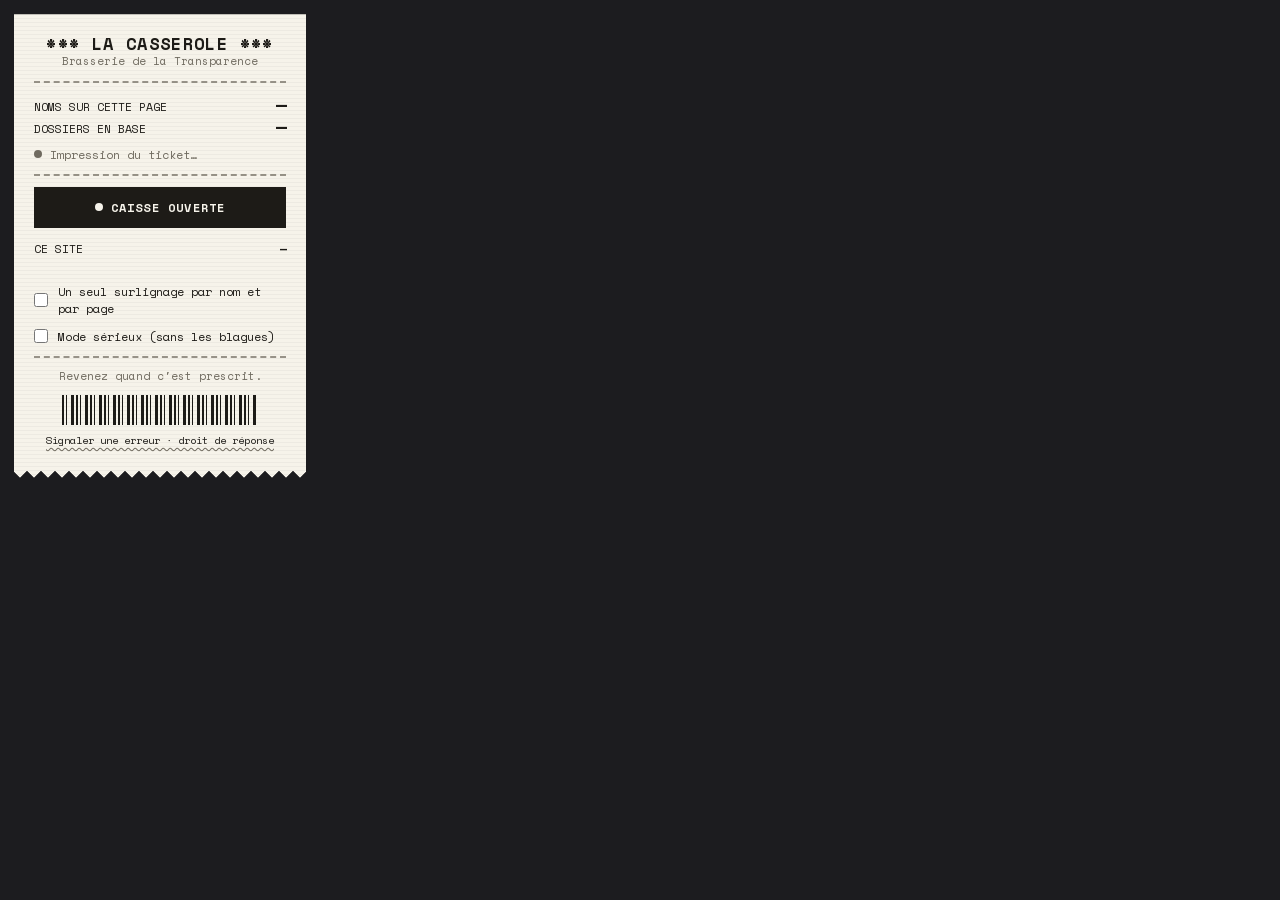
==== commit cdd7ba73: "feat(extension): per-site exclusion — games, streaming and local dev off by default - js/sites.js: b" ====
--- a/popup.html
+++ b/popup.html
@@ -16,6 +16,9 @@
         <p class="status"><span class="dot inactive" id="page-dot"></span><span id="page-text">Impression du ticket…</span></p>
         <hr>
         <button class="toggle-btn on" id="toggle-btn"><span class="toggle-indicator"></span><span id="toggle-label">Caisse ouverte</span></button>
+        <div class="row site"><span id="lbl-site">CE SITE</span><b id="site-state">—</b></div>
+        <p class="why" id="site-why"></p>
+        <button class="site-btn" id="site-btn" hidden>Exclure ce site</button>
         <label class="opt" for="first-only"><input type="checkbox" id="first-only"><span>Un seul surlignage par nom et par page</span></label>
         <label class="opt" for="serious-mode"><input type="checkbox" id="serious-mode"><span>Mode sérieux (sans les blagues)</span></label>
         <hr>
--- a/popup.css
+++ b/popup.css
@@ -27,3 +27,11 @@
 .barcode { height: 30px; margin: 10px auto 2px; width: 78%; background: repeating-linear-gradient(90deg, var(--ink) 0 2px, #0000 2px 4px, var(--ink) 4px 5px, #0000 5px 9px, var(--ink) 9px 12px, #0000 12px 14px); }
 .reply { margin-top: 8px; font-size: 10.5px; }
 .reply a { color: var(--ink); text-decoration: underline wavy var(--fade); text-underline-offset: 3px; }
+
+.site { margin-top: 12px; }
+.site b { font-size: 12px; letter-spacing: 0.04em; }
+.why { margin: 2px 0 0; font-size: 10.5px; color: var(--fade); min-height: 14px; }
+.site-btn { width: 100%; margin-top: 6px; padding: 8px; border: 2px dashed var(--ink); background: transparent; color: var(--ink); font: 700 11px var(--mono); letter-spacing: 0.06em; text-transform: uppercase; cursor: pointer; }
+.site-btn:hover { background: var(--ink); color: var(--paper); border-style: solid; }
+.site-btn:focus-visible { outline: 2px solid var(--stamp); outline-offset: 2px; }
+.site-btn[hidden] { display: none; }
